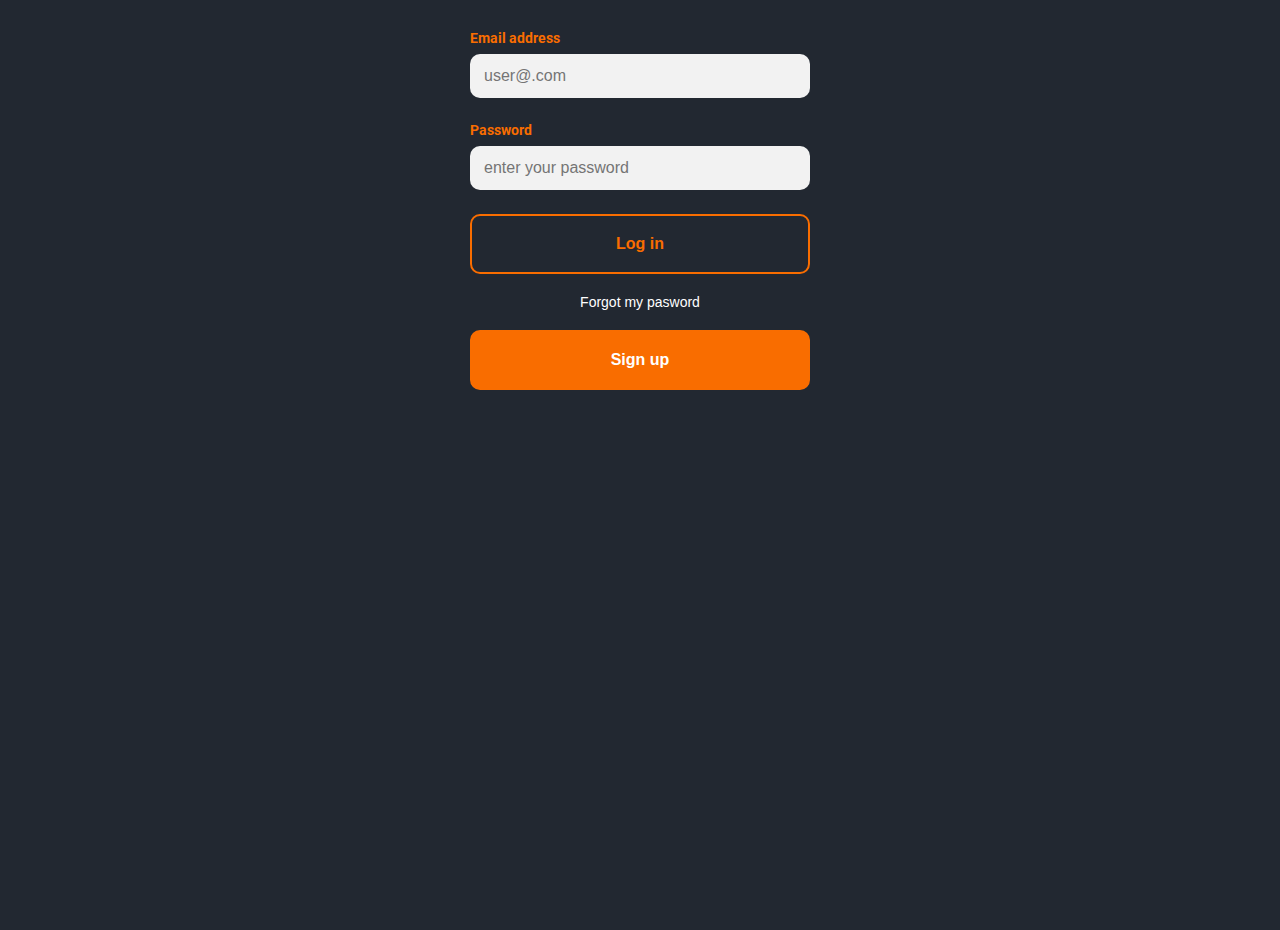
==== index.html @ c48a09f8 "prueba 7" ====
<!DOCTYPE html>
<html lang="en">
<head>
    <meta charset="UTF-8">
    <meta name="viewport" content="width=device-width, initial-scale=1.0">
    <!-- Fonts Quicksand', sans-serif-->
    <link rel="preconnect" href="https://fonts.googleapis.com">
    <link rel="preconnect" href="https://fonts.gstatic.com" crossorigin>
    <link href="http s://fonts.googleapis.com/css2?family=Quicksand:wght@300;500;700&display=swap" rel="stylesheet">
    <!-- Fonts 'Roboto', sans-serif-->
    <link rel="preconnect" href="https://fonts.googleapis.com">
    <link rel="preconnect" href="https://fonts.gstatic.com" crossorigin>
    <link href="https://fonts.googleapis.com/css2?family=Roboto:wght@300;500;700&display=swap" rel="stylesheet">
    <!-- style mobile firts -->
    <link rel="stylesheet" href="./CSS/mobile.css">
    <!-- media querys -->
    <link media="screen and (min-width: 640px)" rel="stylesheet" href="./CSS/tablet.css">
    <link media="screen and (min-width: 1080px)" rel="stylesheet" href="./CSS/desktop.css">

    <title>Login</title>
</head>
<body>
    <div class="login mainContainer">
        <div class="login_container container">
            <img class="login_logo logo" src="./assets/logos/logo1.svg" alt="logo">
            <form class="login_form form" action="./account.html">
                <label class="login_label label" for="password">Email address</label>
                <input class="login_input input" id="password" type="email" placeholder="user@.com">
                <label class="login_label label" for="reEnter">Password</label>
                <input class="login_input input" id="reEnter" type="password" placeholder="enter your password">
                <input class="primary_btn login_btn" type="submit" value="Log in">
                <p class="login_recive recive"><a class="login_span span"href="./password_recovery.html">Forgot my pasword</a></p>
            </form>
            <a href="./signUp.html"><button class="primary_btn signUp_btn">Sign up</button></a>
        </div>
    </div>
</body>
</html>
---- CSS/mobile.css ----
/* --------------------------------------------------------- */
/* Variables */
:root{
    /* Colors */
    --Black: #000000;
    --Dark-grey: #222831;
    --Grey: #393E46;
    --Orange: #F96D00;
    --Light-grey: #F2F2F2;
    --White: #ffffff;
    /* Fonts */
    --Quicksand:'Quicksand', sans-serif;
    --Roboto:'Roboto', sans-serif;
    /* Text size */
    --sm: 1.4rem;
    --md: 1.6rem;
    --lg: 1.8rem;
    --xl: 2.0rem;
}
/* Reset */
*{
    box-sizing: border-box;
    margin: 0px;
    padding: 0px;
}
/* Set rem */
html{
    font-size: 62.5%;
}
/* Defaults */
body{
    font-family: var(--Quicksand);
    background-color: var(--Dark-grey);
}
/* --------------------------------------------------------- */
.navContainer{
    width: 100%;
    height: 60px;
    background-color: var(--Black);
    display: grid;
    grid-template-columns: 50px auto 50px;
    justify-items: center;
    align-items: center;
}
.navContainer_logo{
    height: 40px;
}
.navContainer_menu{
    height: 20px;
    cursor: pointer;
}
/* --------------------------------------------------------- */
.mainContainer {
    width: 100%;
    height: 100vh;
    display: flex;
    flex-direction: column;
    align-items: center;
    margin-top: 30px;
}
/* --------------------------------------------------------- */
.container{
    display: grid;
    grid-template-rows: auto auto 1fr;
    width: 340px;
}
/* --------------------------------------------------------- */
.logo{
    margin-bottom: 40px;
    justify-self: center;
}
.login_logo{
    width: 200px;
}
.regRec_logo, 
.emailRec_logo,
.forgot_logo{
    width: 150px;
}
/* --------------------------------------------------------- */
.title{
    font-size: var(--lg);
    margin-bottom: 12px;
    text-align: center;
    color: var(--White);
}
/* --------------------------------------------------------- */
.subtitle{
    color: var(--White);
    font-size: var(--lg);
    font-weight: 300;
    margin-bottom: 30px;
    text-align: center;
}
/* --------------------------------------------------------- */
.form{
    display: flex;
    flex-direction: column;
}
/* --------------------------------------------------------- */
.emailRec_mail{
    width: 140px;
    height: 140px;
    border: 2px solid var(--Orange);
    border-radius: 50%;
    background-color: var(--Dark-grey);
    display: flex;
    justify-content: center;
    align-items: center;
    justify-self: center;
    margin-bottom: 30px;
}
.emailRec_img{
    width: 90px;
}
/* --------------------------------------------------------- */
.label{
    font-family: var(--Roboto);
    font-size: var(--sm);
    font-weight: 700;
    margin-bottom: 8px;
    color: var(--Orange);
}
/* --------------------------------------------------------- */
.input{
    background-color: var(--Light-grey);
    border: none;
    border-radius: 10px;
    height: 44px;
    font-size: var(--md);
    padding: 14px;
    margin-bottom: 24px;
}
/* --------------------------------------------------------- */
.recive{
    color: var(--Orange);
    font-size: var(--sm);
    text-align: center;
    margin-top: 20px;
    margin-bottom: 20px;
}
.span{
    color: var(--White);
    text-decoration: none;
}
.span:hover{
    color: var(--Orange);
}
/* --------------------------------------------------------- */
.primary_btn{
    border: 2px solid var(--Orange);
    border-radius: 10px;
    color: var(--Orange);
    background-color: var(--Dark-grey);
    height: 60px;
    width: 100%;
    cursor: pointer;
    font-size: var(--md);
    font-weight: bold;
    cursor: pointer;
}
.primary_btn:hover{
    background-color: var(--Orange);
    color: var(--Dark-grey);
}
.signUp_btn{
    background-color: var(--Orange);
    color: var(--White);
    position: absolute;
    bottom: 0px;
    width: 340px;
}
/* --------------------------------------------------------- */

/* @media(max-width:640px){
    .login_logo{
        display: block;
    }
} */
---- CSS/tablet.css ----
.logo{
    display: none;
}
.signUp_btn{
    position: static;
}
---- CSS/desktop.css ----
.logo{
    display: none;
}
.signUp_btn{
    position: static;
}
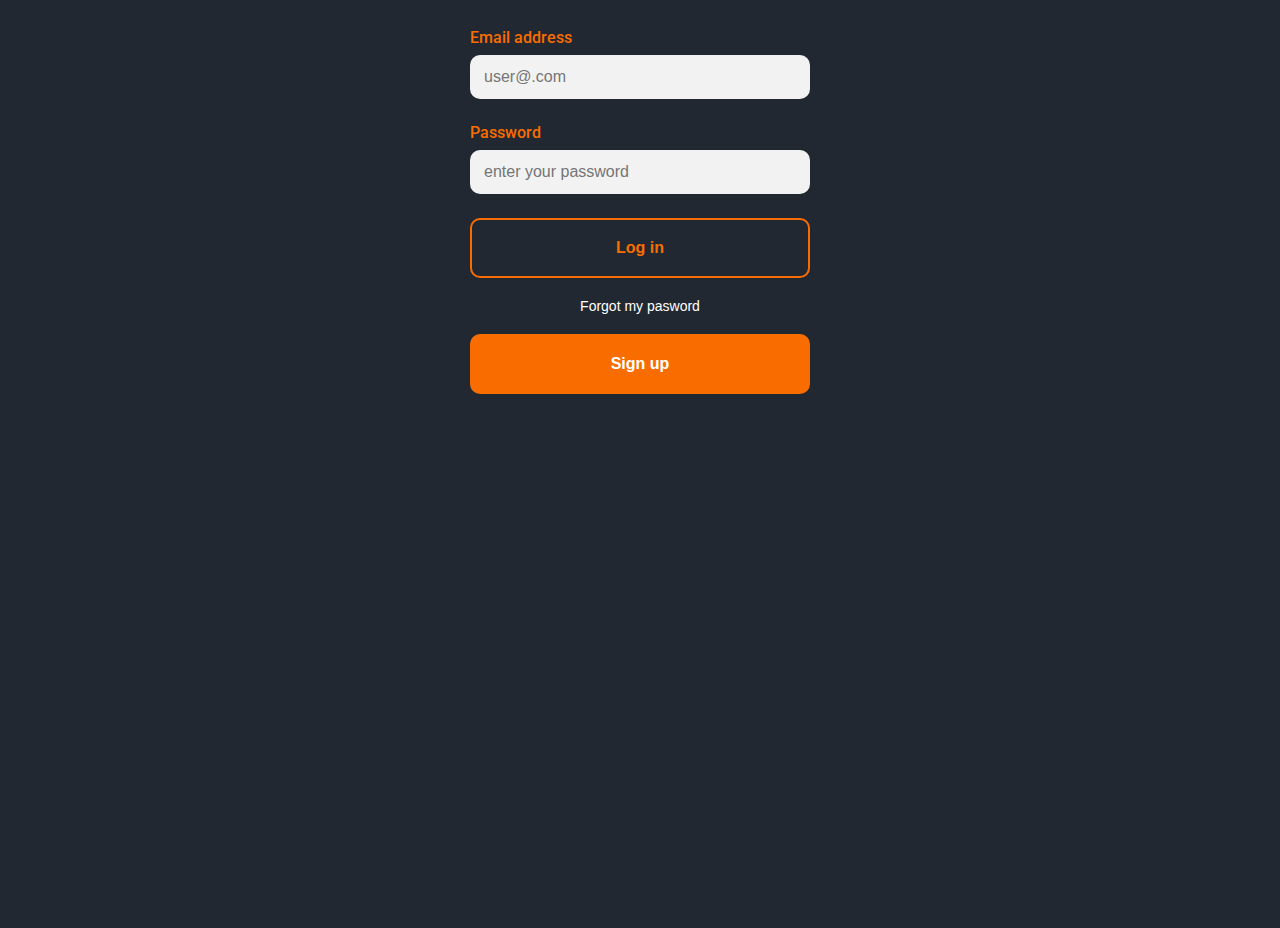
==== commit aa2e3d16: "prueba 8" ====
--- a/index.html
+++ b/index.html
@@ -23,11 +23,11 @@
     <div class="login mainContainer">
         <div class="login_container container">
             <img class="login_logo logo" src="./assets/logos/logo1.svg" alt="logo">
-            <form class="login_form form" action="./account.html">
-                <label class="login_label label" for="password">Email address</label>
-                <input class="login_input input" id="password" type="email" placeholder="user@.com">
-                <label class="login_label label" for="reEnter">Password</label>
-                <input class="login_input input" id="reEnter" type="password" placeholder="enter your password">
+            <form class="login_form form" action="./menu.html">
+                <label class="login_label label" for="email">Email address</label>
+                <input class="login_input input" id="email" type="email" placeholder="user@.com">
+                <label class="login_label label" for="password">Password</label>
+                <input class="login_input input" id="password" type="password" placeholder="enter your password">
                 <input class="primary_btn login_btn" type="submit" value="Log in">
                 <p class="login_recive recive"><a class="login_span span"href="./password_recovery.html">Forgot my pasword</a></p>
             </form>
--- a/CSS/mobile.css
+++ b/CSS/mobile.css
@@ -8,6 +8,8 @@
     --Orange: #F96D00;
     --Light-grey: #F2F2F2;
     --White: #ffffff;
+    --Green: #066d5c;
+    --Blue: #151446;
     /* Fonts */
     --Quicksand:'Quicksand', sans-serif;
     --Roboto:'Roboto', sans-serif;
@@ -49,6 +51,69 @@
     height: 20px;
     cursor: pointer;
 }
+/* ----- */
+.search{
+    width: 100%;
+    display: flex;
+    flex-direction: column;
+    align-items: center;
+    
+}
+.unit{
+    width: 100%;
+    display: grid;
+    grid-template-rows: auto auto;
+}
+/* .unit_container{
+    max-width: 620px;
+} */
+.unit_img{
+    width: 100%;
+}
+.unit_info{
+    width: 100%;
+}
+
+
+table{
+    border-collapse: collapse;
+    background-color: var(--White);
+    width: 100%;
+    text-align: left;
+    font-size: 16px;
+    padding: 14px;
+}
+.unit_titulo{
+    text-align: center;
+}
+.titulo1{
+    background-color: var(--Orange);
+    color: var(--White);
+}
+.titulo2{
+    background-color: var(--Green);
+    color: var(--White);
+}
+.titulo3{
+    background-color: var(--Blue);
+    color: var(--White);
+}
+th{
+    width: 60%;
+    border: 1px solid var(--Black);
+    
+    padding: 5px;
+}
+td{
+    color: var(--Orange);
+    width: 40%;
+    padding: 5px;
+    font-weight: 700;
+    border: 1px solid var(--Black);
+    text-align: center;
+}
+
+/* ---------- */
 /* --------------------------------------------------------- */
 .mainContainer {
     width: 100%;
@@ -56,7 +121,7 @@
     display: flex;
     flex-direction: column;
     align-items: center;
-    margin-top: 30px;
+    margin-top: 28px;
 }
 /* --------------------------------------------------------- */
 .container{
@@ -66,12 +131,13 @@
 }
 /* --------------------------------------------------------- */
 .logo{
-    margin-bottom: 40px;
+    margin-bottom: 28px;
     justify-self: center;
 }
 .login_logo{
     width: 200px;
 }
+.created_logo,
 .regRec_logo, 
 .emailRec_logo,
 .forgot_logo{
@@ -79,10 +145,10 @@
 }
 /* --------------------------------------------------------- */
 .title{
-    font-size: var(--lg);
+    font-size: var(--xl);
     margin-bottom: 12px;
     text-align: center;
-    color: var(--White);
+    color: var(--Orange);
 }
 /* --------------------------------------------------------- */
 .subtitle{
@@ -92,13 +158,17 @@
     margin-bottom: 30px;
     text-align: center;
 }
+.sign_subtitle{
+    margin-bottom: 10px;
+}
 /* --------------------------------------------------------- */
 .form{
     display: flex;
     flex-direction: column;
 }
 /* --------------------------------------------------------- */
-.emailRec_mail{
+.emailRec_mail,
+.created_mail{
     width: 140px;
     height: 140px;
     border: 2px solid var(--Orange);
@@ -110,14 +180,15 @@
     justify-self: center;
     margin-bottom: 30px;
 }
-.emailRec_img{
+.emailRec_img,
+.created_img{
     width: 90px;
 }
 /* --------------------------------------------------------- */
 .label{
     font-family: var(--Roboto);
-    font-size: var(--sm);
-    font-weight: 700;
+    font-size: var(--md);
+    font-weight: 500;
     margin-bottom: 8px;
     color: var(--Orange);
 }
@@ -167,14 +238,10 @@
     background-color: var(--Orange);
     color: var(--White);
     position: absolute;
-    bottom: 0px;
+    bottom: 10px;
     width: 340px;
 }
 /* --------------------------------------------------------- */
 
-/* @media(max-width:640px){
-    .login_logo{
-        display: block;
-    }
-} */
-
+
+
--- a/CSS/tablet.css
+++ b/CSS/tablet.css
@@ -1,6 +1,14 @@
-.logo{
+.logo,
+.navContainer{
     display: none;
 }
 .signUp_btn{
     position: static;
-}+}
+.unit{
+    grid-template-columns: 50% 50%;
+    max-width: 800px;
+}
+.unit_info{
+    max-width: 800px;
+}
--- a/CSS/desktop.css
+++ b/CSS/desktop.css
@@ -1,4 +1,5 @@
-.logo{
+.logo,
+.navContainer{
     display: none;
 }
 .signUp_btn{
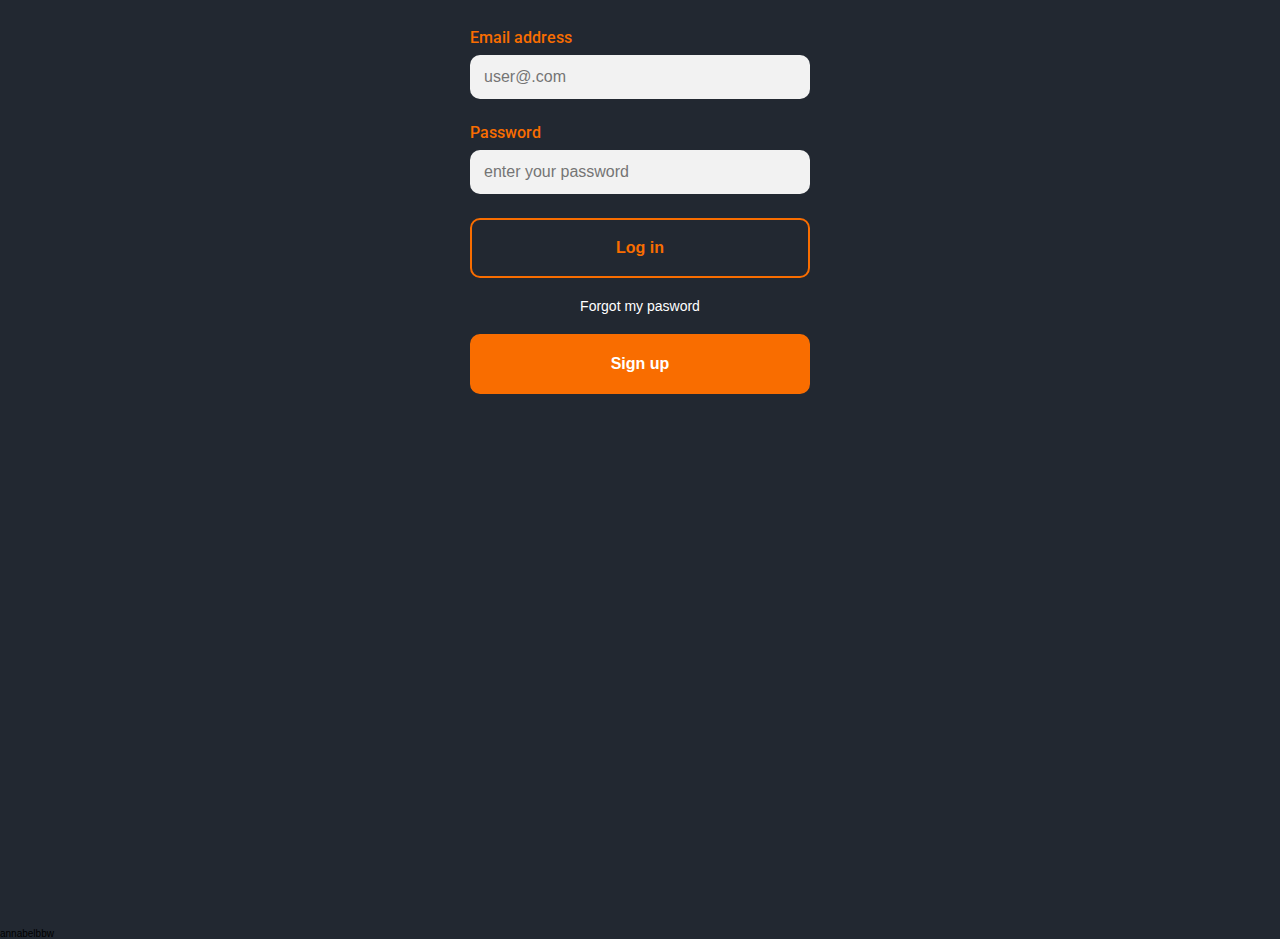
==== commit f85a62b8: "prueba 9" ====
--- a/index.html
+++ b/index.html
@@ -23,7 +23,7 @@
     <div class="login mainContainer">
         <div class="login_container container">
             <img class="login_logo logo" src="./assets/logos/logo1.svg" alt="logo">
-            <form class="login_form form" action="./menu.html">
+            <form class="login_form form" action="./search.html">
                 <label class="login_label label" for="email">Email address</label>
                 <input class="login_input input" id="email" type="email" placeholder="user@.com">
                 <label class="login_label label" for="password">Password</label>
@@ -35,4 +35,4 @@
         </div>
     </div>
 </body>
-</html>+</html>annabelbbw
--- a/CSS/mobile.css
+++ b/CSS/mobile.css
@@ -51,31 +51,25 @@
     height: 20px;
     cursor: pointer;
 }
-/* ----- */
-.search{
+/* --------------------------------------------------------- */
+.byNum{
     width: 100%;
     display: flex;
     flex-direction: column;
     align-items: center;
-    
-}
-.unit{
+}
+.byNum_container{
     width: 100%;
     display: grid;
     grid-template-rows: auto auto;
 }
-/* .unit_container{
-    max-width: 620px;
-} */
-.unit_img{
-    width: 100%;
-}
-.unit_info{
-    width: 100%;
-}
-
-
-table{
+.img_container_img{
+    width: 100%;
+}
+.byNum_info{
+    width: 100%;
+}
+.byNum_table{
     border-collapse: collapse;
     background-color: var(--White);
     width: 100%;
@@ -83,28 +77,28 @@
     font-size: 16px;
     padding: 14px;
 }
-.unit_titulo{
-    text-align: center;
-}
-.titulo1{
+.byNum_titulo{
+    text-align: center;
+}
+.byNum_table .titulo1{
     background-color: var(--Orange);
     color: var(--White);
 }
-.titulo2{
+.byNum_table .titulo2{
     background-color: var(--Green);
     color: var(--White);
 }
-.titulo3{
+.byNum_table .titulo3{
     background-color: var(--Blue);
     color: var(--White);
 }
-th{
+.byNum_table th{
     width: 60%;
     border: 1px solid var(--Black);
     
     padding: 5px;
 }
-td{
+.byNum_table td{
     color: var(--Orange);
     width: 40%;
     padding: 5px;
@@ -112,8 +106,6 @@
     border: 1px solid var(--Black);
     text-align: center;
 }
-
-/* ---------- */
 /* --------------------------------------------------------- */
 .mainContainer {
     width: 100%;
@@ -128,6 +120,9 @@
     display: grid;
     grid-template-rows: auto auto 1fr;
     width: 340px;
+}
+.search_container{
+    padding: 10px;
 }
 /* --------------------------------------------------------- */
 .logo{
@@ -165,6 +160,16 @@
 .form{
     display: flex;
     flex-direction: column;
+}
+.search_form{
+    width: 100%;
+    display: grid;
+    grid-template-rows: repeat(8, auto);
+    align-items: center;
+    margin-bottom: 14px;
+}
+.search_row{
+     grid-template-columns: 70px auto 50px;
 }
 /* --------------------------------------------------------- */
 .emailRec_mail,
@@ -192,6 +197,9 @@
     margin-bottom: 8px;
     color: var(--Orange);
 }
+.search_label{
+    margin-bottom: 0px;
+}
 /* --------------------------------------------------------- */
 .input{
     background-color: var(--Light-grey);
@@ -202,6 +210,12 @@
     padding: 14px;
     margin-bottom: 24px;
 }
+.search_input{
+    width: 200px;
+    margin-bottom: 0px;
+    justify-self: center;
+    text-align: center;
+}
 /* --------------------------------------------------------- */
 .recive{
     color: var(--Orange);
@@ -234,6 +248,12 @@
     background-color: var(--Orange);
     color: var(--Dark-grey);
 }
+.search_btn{
+    height: 30px;
+    width: 30px;
+    justify-self:center;
+}
+
 .signUp_btn{
     background-color: var(--Orange);
     color: var(--White);
@@ -242,6 +262,14 @@
     width: 340px;
 }
 /* --------------------------------------------------------- */
+select{
+    border-radius: 10px;
+    height: 44px;
+    width: 200px;
+    font-size: var(--md);
+    padding: 12px;
+    justify-self: center;
+    text-align: center;
+}
 
 
-
--- a/CSS/tablet.css
+++ b/CSS/tablet.css
@@ -5,10 +5,10 @@
 .signUp_btn{
     position: static;
 }
-.unit{
+.byNum_container{
     grid-template-columns: 50% 50%;
     max-width: 800px;
 }
-.unit_info{
+.byNum_info{
     max-width: 800px;
 }
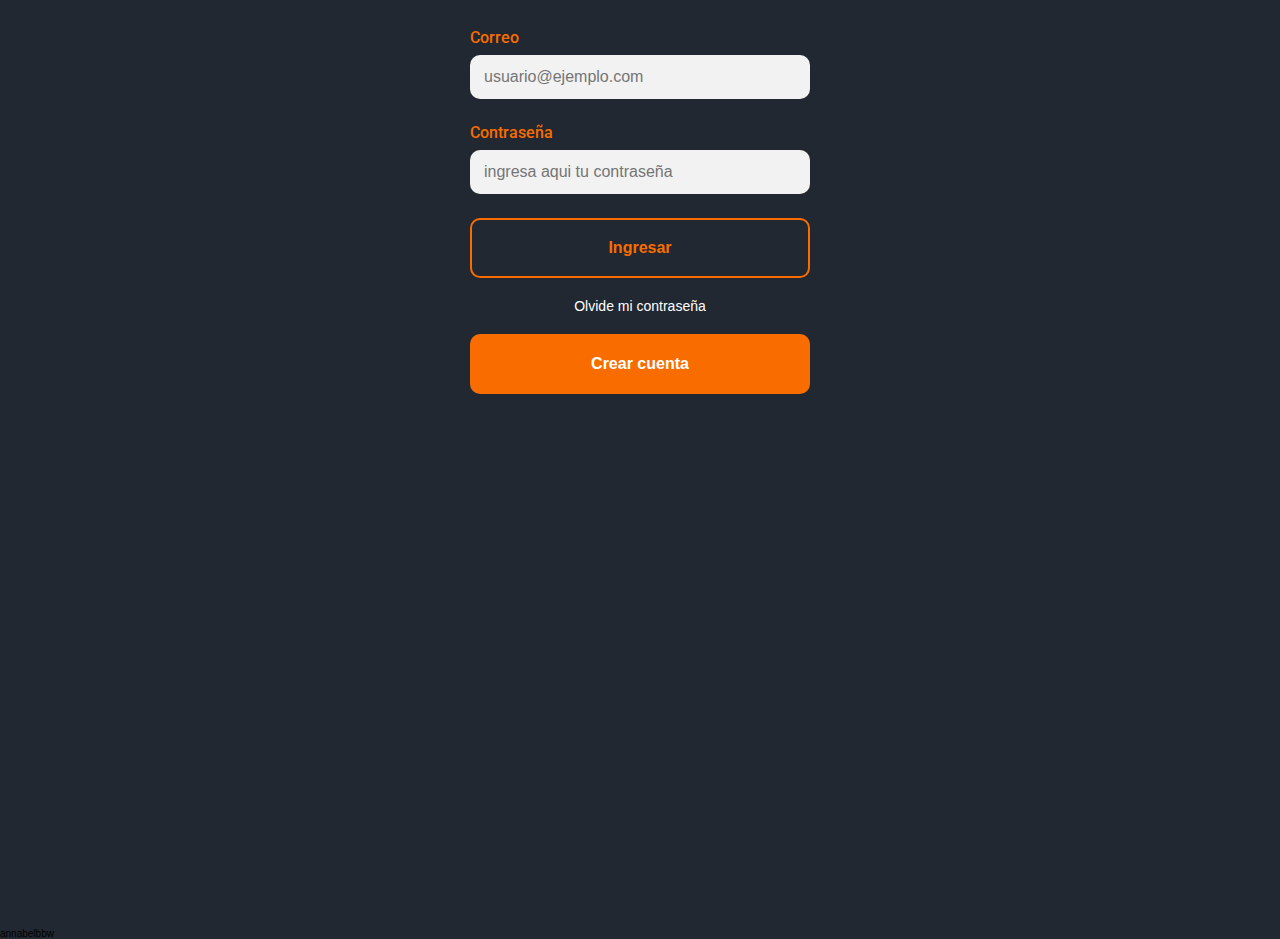
==== commit 1fcc1f2c: "prueba 11" ====
--- a/index.html
+++ b/index.html
@@ -23,15 +23,15 @@
     <div class="login mainContainer">
         <div class="login_container container">
             <img class="login_logo logo" src="./assets/logos/logo1.svg" alt="logo">
-            <form class="login_form form" action="./search.html">
-                <label class="login_label label" for="email">Email address</label>
-                <input class="login_input input" id="email" type="email" placeholder="user@.com">
-                <label class="login_label label" for="password">Password</label>
-                <input class="login_input input" id="password" type="password" placeholder="enter your password">
-                <input class="primary_btn login_btn" type="submit" value="Log in">
-                <p class="login_recive recive"><a class="login_span span"href="./password_recovery.html">Forgot my pasword</a></p>
+            <form class="login_form form" action="./menu.html">
+                <label class="login_label label" for="email">Correo</label>
+                <input class="login_input input" id="email" type="email" placeholder="usuario@ejemplo.com">
+                <label class="login_label label" for="password">Contraseña</label>
+                <input class="login_input input" id="password" type="password" placeholder="ingresa aqui tu contraseña">
+                <input class="primary_btn login_btn" type="submit" value="Ingresar">
+                <p class="login_recive recive"><a class="login_span span"href="./password_recovery.html">Olvide mi contraseña</p>
             </form>
-            <a href="./signUp.html"><button class="primary_btn signUp_btn">Sign up</button></a>
+            <a href="./signUp.html"><button class="primary_btn signUp_btn">Crear cuenta</button></a>
         </div>
     </div>
 </body>
--- a/CSS/mobile.css
+++ b/CSS/mobile.css
@@ -6,6 +6,7 @@
     --Dark-grey: #222831;
     --Grey: #393E46;
     --Orange: #F96D00;
+    --Orange: rgb(249, 109, 0);
     --Light-grey: #F2F2F2;
     --White: #ffffff;
     --Green: #066d5c;
@@ -121,7 +122,7 @@
     grid-template-rows: auto auto 1fr;
     width: 340px;
 }
-.search_container{
+.register_container{
     padding: 10px;
 }
 /* --------------------------------------------------------- */
@@ -161,15 +162,19 @@
     display: flex;
     flex-direction: column;
 }
-.search_form{
+/* .register_form{
     width: 100%;
     display: grid;
     grid-template-rows: repeat(8, auto);
     align-items: center;
     margin-bottom: 14px;
-}
-.search_row{
-     grid-template-columns: 70px auto 50px;
+} */
+.register_row{
+    width: 100%;
+    display: grid;
+    grid-template-columns: 30% 70%;
+    align-items: center;
+    margin-bottom: 14px;
 }
 /* --------------------------------------------------------- */
 .emailRec_mail,
@@ -197,8 +202,8 @@
     margin-bottom: 8px;
     color: var(--Orange);
 }
-.search_label{
-    margin-bottom: 0px;
+.register_label{
+    margin: 0px 0px 0px 20px;
 }
 /* --------------------------------------------------------- */
 .input{
@@ -210,7 +215,7 @@
     padding: 14px;
     margin-bottom: 24px;
 }
-.search_input{
+.register_input{
     width: 200px;
     margin-bottom: 0px;
     justify-self: center;
@@ -248,12 +253,6 @@
     background-color: var(--Orange);
     color: var(--Dark-grey);
 }
-.search_btn{
-    height: 30px;
-    width: 30px;
-    justify-self:center;
-}
-
 .signUp_btn{
     background-color: var(--Orange);
     color: var(--White);
@@ -271,5 +270,36 @@
     justify-self: center;
     text-align: center;
 }
+.nav_btns{
+    display: flex;
+    justify-content: center;
+    gap: 20px;
+    margin-top: 20px;
+}
+.back_btn{
+    width: 100px;
+    height: 100px;
+    background-repeat: no-repeat;
+    background-size: contain;
+    cursor: pointer;
+}
+.s_btn{
+    background-image: url(../assets/logos/btn_search_up.svg);
+}
+.a_btn{
+    background-image: url(../assets/logos/btn_add_up.svg);
+}
+.d_btn{
+    background-image: url(../assets/logos/btn_delete_up.svg);
+}
 
+.s_btn:hover{
+    background-image: url(../assets/logos/btn_search_over.svg);
+}
+.a_btn:hover{
+    background-image: url(../assets/logos/btn_add_over.svg);
+}
+.d_btn:hover{
+    background-image: url(../assets/logos/btn_delete_over.svg);
+}
 
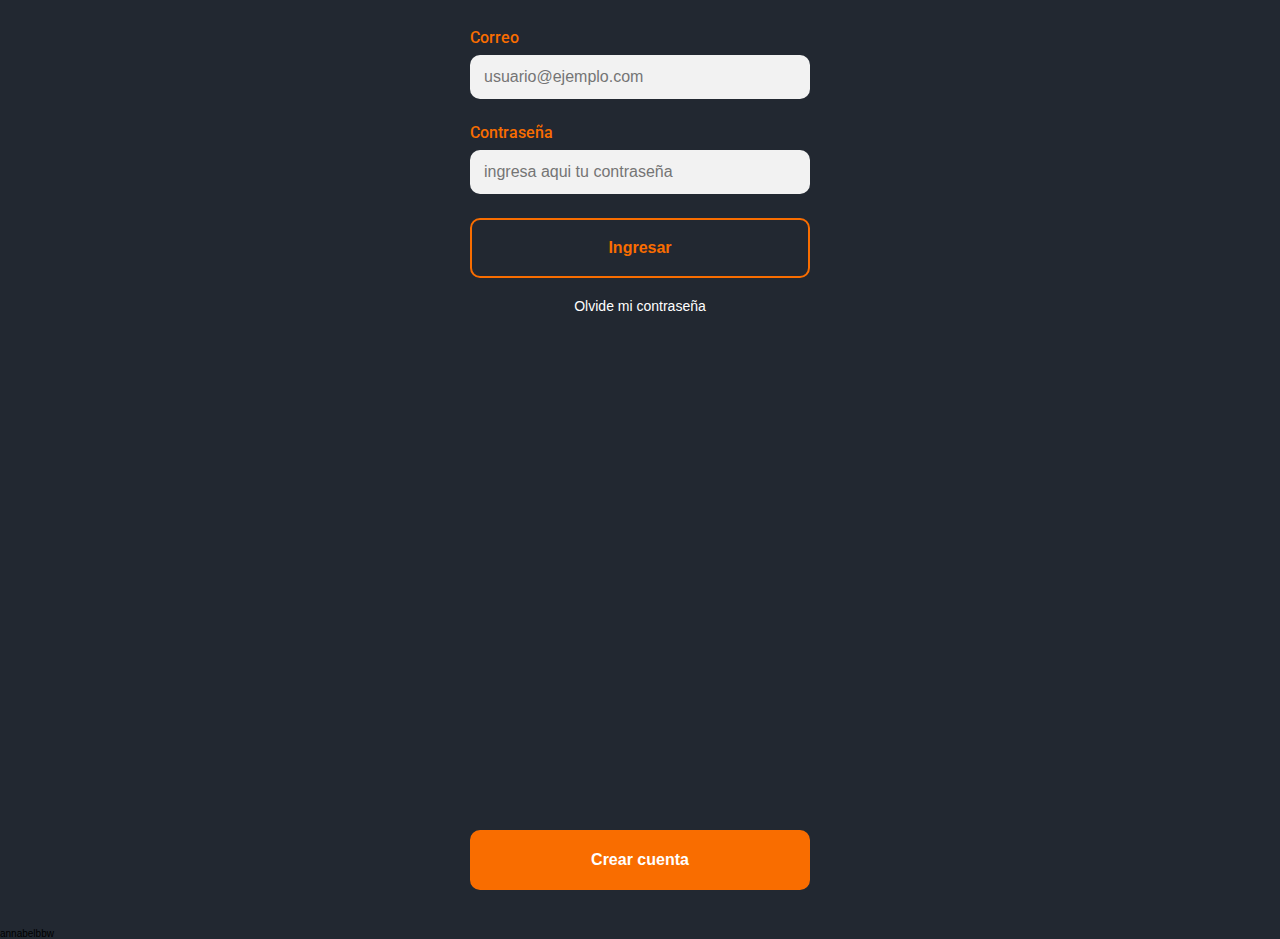
==== commit 1c865134: "prueba 13 menu" ====
--- a/index.html
+++ b/index.html
@@ -20,18 +20,18 @@
     <title>Login</title>
 </head>
 <body>
-    <div class="login mainContainer">
-        <div class="login_container container">
-            <img class="login_logo logo" src="./assets/logos/logo1.svg" alt="logo">
-            <form class="login_form form" action="./menu.html">
-                <label class="login_label label" for="email">Correo</label>
-                <input class="login_input input" id="email" type="email" placeholder="usuario@ejemplo.com">
-                <label class="login_label label" for="password">Contraseña</label>
-                <input class="login_input input" id="password" type="password" placeholder="ingresa aqui tu contraseña">
-                <input class="primary_btn login_btn" type="submit" value="Ingresar">
-                <p class="login_recive recive"><a class="login_span span"href="./password_recovery.html">Olvide mi contraseña</p>
+    <div class="container">
+        <div class="container_sec">
+            <img class="container_logo container_logo-big" src="./assets/logos/logo1.svg" alt="logo">
+            <form class="container_form" action="./menu.html">
+                <label class="container_label" for="email">Correo</label>
+                <input class="container_input" id="email" type="email" placeholder="usuario@ejemplo.com" required>
+                <label class="container_label" for="password">Contraseña</label>
+                <input class="container_input" id="password" type="password" placeholder="ingresa aqui tu contraseña" required>
+                <input class="primary_btn" type="submit" value="Ingresar">
+                <p class="container_message"><a class="container_span"href="./password_recovery.html">Olvide mi contraseña</p>
             </form>
-            <a href="./signUp.html"><button class="primary_btn signUp_btn">Crear cuenta</button></a>
+            <a href="./signUp.html"><button class="primary_btn primary_btn-signup">Crear cuenta</button></a>
         </div>
     </div>
 </body>
--- a/CSS/mobile.css
+++ b/CSS/mobile.css
@@ -7,6 +7,7 @@
     --Grey: #393E46;
     --Orange: #F96D00;
     --Orange: rgb(249, 109, 0);
+ 
     --Light-grey: #F2F2F2;
     --White: #ffffff;
     --Green: #066d5c;
@@ -36,177 +37,93 @@
     background-color: var(--Dark-grey);
 }
 /* --------------------------------------------------------- */
-.navContainer{
-    width: 100%;
-    height: 60px;
-    background-color: var(--Black);
-    display: grid;
-    grid-template-columns: 50px auto 50px;
-    justify-items: center;
-    align-items: center;
-}
-.navContainer_logo{
-    height: 40px;
-}
-.navContainer_menu{
-    height: 20px;
-    cursor: pointer;
-}
-/* --------------------------------------------------------- */
-.byNum{
-    width: 100%;
+/* --------------------------------------------------------- */
+/* -------------------------Contenedor---------------------- */
+.container {
+    width: 100%;
+    height: 100vh;
     display: flex;
     flex-direction: column;
     align-items: center;
-}
-.byNum_container{
-    width: 100%;
-    display: grid;
-    grid-template-rows: auto auto;
-}
-.img_container_img{
-    width: 100%;
-}
-.byNum_info{
-    width: 100%;
-}
-.byNum_table{
-    border-collapse: collapse;
-    background-color: var(--White);
-    width: 100%;
-    text-align: left;
-    font-size: 16px;
-    padding: 14px;
-}
-.byNum_titulo{
-    text-align: center;
-}
-.byNum_table .titulo1{
-    background-color: var(--Orange);
-    color: var(--White);
-}
-.byNum_table .titulo2{
-    background-color: var(--Green);
-    color: var(--White);
-}
-.byNum_table .titulo3{
-    background-color: var(--Blue);
-    color: var(--White);
-}
-.byNum_table th{
-    width: 60%;
-    border: 1px solid var(--Black);
-    
-    padding: 5px;
-}
-.byNum_table td{
-    color: var(--Orange);
-    width: 40%;
-    padding: 5px;
-    font-weight: 700;
-    border: 1px solid var(--Black);
-    text-align: center;
-}
-/* --------------------------------------------------------- */
-.mainContainer {
-    width: 100%;
-    height: 100vh;
-    display: flex;
-    flex-direction: column;
-    align-items: center;
     margin-top: 28px;
 }
-/* --------------------------------------------------------- */
-.container{
+/* -----------------------Contenedor Sec-------------------- */
+.container_sec{
     display: grid;
     grid-template-rows: auto auto 1fr;
     width: 340px;
 }
-.register_container{
-    padding: 10px;
-}
-/* --------------------------------------------------------- */
-.logo{
+.container_sec-searchByNum{
+    grid-template-rows: repeat(3, auto); 
+}
+.container_sec-accountCreate,
+.container_sec-passRec{
+    grid-template-rows: repeat(5, auto); 
+}
+.container_sec-emailSend{
+    grid-template-rows: repeat(6, auto); 
+}
+.container_sec-signup{
+    grid-template-rows: repeat(4, auto); 
+}
+/* ---------------------Titulo Subtitulo-------------------- */
+.container_text{
+    text-align: center;
+}
+.container_text-title{
+    font-size: var(--xl);
+    font-weight: 700;
+    margin-bottom: 10px;
+    color: var(--Orange);
+}
+.container_text-subtitle{
+    font-size: var(--lg);
+    font-weight: 500;
+    margin-bottom: 20px;
+    color: var(--White);
+}
+/* ---------------------Mediun / Big Logo------------------- */
+.container_logo{
     margin-bottom: 28px;
     justify-self: center;
 }
-.login_logo{
+.container_logo-big{
     width: 200px;
 }
-.created_logo,
 .regRec_logo, 
-.emailRec_logo,
-.forgot_logo{
+.container_logo-medium{
     width: 150px;
 }
-/* --------------------------------------------------------- */
-.title{
-    font-size: var(--xl);
-    margin-bottom: 12px;
-    text-align: center;
-    color: var(--Orange);
-}
-/* --------------------------------------------------------- */
-.subtitle{
-    color: var(--White);
-    font-size: var(--lg);
-    font-weight: 300;
+/* ---------------------------Form-------------------------- */
+.container_form{
+    display: flex;
+    flex-direction: column;
+}
+.container_row{
+    width: 100%;
+    display: grid;
+    grid-template-columns: 30% 70%;
+    align-items: center;
+}
+.container_row-searchByNum{
     margin-bottom: 30px;
-    text-align: center;
-}
-.sign_subtitle{
-    margin-bottom: 10px;
-}
-/* --------------------------------------------------------- */
-.form{
-    display: flex;
-    flex-direction: column;
-}
-/* .register_form{
-    width: 100%;
-    display: grid;
-    grid-template-rows: repeat(8, auto);
-    align-items: center;
-    margin-bottom: 14px;
-} */
-.register_row{
-    width: 100%;
-    display: grid;
-    grid-template-columns: 30% 70%;
-    align-items: center;
-    margin-bottom: 14px;
-}
-/* --------------------------------------------------------- */
-.emailRec_mail,
-.created_mail{
-    width: 140px;
-    height: 140px;
-    border: 2px solid var(--Orange);
-    border-radius: 50%;
-    background-color: var(--Dark-grey);
-    display: flex;
-    justify-content: center;
-    align-items: center;
-    justify-self: center;
-    margin-bottom: 30px;
-}
-.emailRec_img,
-.created_img{
-    width: 90px;
-}
-/* --------------------------------------------------------- */
-.label{
+}
+/* ---------------------------Label-------------------------- */
+.container_label{
     font-family: var(--Roboto);
     font-size: var(--md);
     font-weight: 500;
     margin-bottom: 8px;
     color: var(--Orange);
 }
-.register_label{
+.mainContainer_label-custom{
     margin: 0px 0px 0px 20px;
 }
-/* --------------------------------------------------------- */
-.input{
+.container_label-searchByNum{
+    margin-bottom: 0px;
+}
+/* ----------------------Large inputs------------------------ */
+.container_input{
     background-color: var(--Light-grey);
     border: none;
     border-radius: 10px;
@@ -215,28 +132,11 @@
     padding: 14px;
     margin-bottom: 24px;
 }
-.register_input{
-    width: 200px;
+.container_input-searchByNum{
     margin-bottom: 0px;
-    justify-self: center;
-    text-align: center;
-}
-/* --------------------------------------------------------- */
-.recive{
-    color: var(--Orange);
-    font-size: var(--sm);
-    text-align: center;
-    margin-top: 20px;
-    margin-bottom: 20px;
-}
-.span{
-    color: var(--White);
-    text-decoration: none;
-}
-.span:hover{
-    color: var(--Orange);
-}
-/* --------------------------------------------------------- */
+    text-align: center;
+}
+/* -------------------------Large Buttons-------------------- */
 .primary_btn{
     border: 2px solid var(--Orange);
     border-radius: 10px;
@@ -253,14 +153,211 @@
     background-color: var(--Orange);
     color: var(--Dark-grey);
 }
-.signUp_btn{
+.primary_btn-signup{
     background-color: var(--Orange);
     color: var(--White);
     position: absolute;
     bottom: 10px;
     width: 340px;
 }
-/* --------------------------------------------------------- */
+/* ----------------------small text span--------------------- */
+.container_message{
+    color: var(--Orange);
+    font-size: var(--sm);
+    text-align: center;
+    margin-top: 20px;
+    margin-bottom: 20px;
+}
+.container_span{
+    color: var(--White);
+    text-decoration: none;
+}
+.container_span:hover{
+    color: var(--Orange);
+}
+/* ----------------------------Perfil----------------------- */
+.cont{
+    width: 100%;
+    display: flex;
+    justify-content: center;
+}
+.center{
+    display: flex;
+    flex-direction: column;
+    justify-content: center;
+    width: 340px;
+}
+.perfil{
+    display: grid;
+    grid-template-columns: auto 80px;
+    align-items: center;
+    width: 100%;
+    height: 70px;
+    background-color: var(--Grey);
+}
+.perfil_info{
+    display: flex;
+    gap: 20px;
+    margin-left: 20px;
+    align-items: center;
+}
+.perfil img{
+    width: 50px;
+    height: 50px;
+}
+.perfil_info img{
+    border-radius: 10px;
+}
+.perfil_text{
+    color: var(--White);
+}
+.perfil_text h1{
+    font-size: 1.6rem;
+}
+.perfil_text span{
+    font-size: 1.4rem;
+}
+.perfil a{
+    cursor: pointer;
+    justify-self: center;
+}
+/* ----------------------------Menu------------------------ */
+
+.menu_container{
+    display: grid;
+    grid-template-columns: repeat(auto-fill,140px);
+    gap: 20px;
+    margin-top: 20px;
+    justify-content: center;
+}
+.menu_btn{
+    width: 140px;
+    height: 140px;
+    background-repeat: no-repeat;
+    background-size: contain;
+    cursor: pointer;
+}
+.s_btn{
+    background-image: url(../assets/logos/btn_search_up.svg);
+}
+.c_btn{
+    background-image: url(../assets/logos/btn_custom_up.svg);
+}
+.a_btn{
+    background-image: url(../assets/logos/btn_add_up.svg);
+}
+.e_btn{
+    background-image: url(../assets/logos/btn_edit_up.svg);
+}
+.d_btn{
+    background-image: url(../assets/logos/btn_delete_up.svg);
+}
+.i_btn{
+    background-image: url(../assets/logos/btn_info_up.svg);
+}
+
+
+/* .s_btn:hover{
+    background-image: url();
+}
+.a_btn:hover{
+    background-image: url();
+}
+.d_btn:hover{
+    background-image: url();
+} */
+/* --------------------------------------------------------- */
+.navContainer{
+    width: 100%;
+    height: 60px;
+    background-color: var(--Black);
+    display: grid;
+    grid-template-columns: 50px auto 50px;
+    justify-items: center;
+    align-items: center;
+}
+.navContainer_logo{
+    height: 40px;
+}
+.navContainer_menu{
+    height: 20px;
+    cursor: pointer;
+}
+/* --------------------------------------------------------- */
+.byNum{
+    width: 100%;
+    display: flex;
+    flex-direction: column;
+    align-items: center;
+}
+.byNum_container{
+    width: 100%;
+    display: grid;
+    grid-template-rows: auto auto;
+}
+.img_container_img{
+    width: 100%;
+}
+.byNum_info{
+    width: 100%;
+}
+.byNum_table{
+    border-collapse: collapse;
+    background-color: var(--White);
+    width: 100%;
+    text-align: left;
+    font-size: 16px;
+    padding: 14px;
+}
+.byNum_titulo{
+    text-align: center;
+}
+.byNum_table .titulo1{
+    background-color: var(--Orange);
+    color: var(--White);
+}
+.byNum_table .titulo2{
+    background-color: var(--Green);
+    color: var(--White);
+}
+.byNum_table .titulo3{
+    background-color: var(--Blue);
+    color: var(--White);
+}
+.byNum_table th{
+    width: 60%;
+    border: 1px solid var(--Black);
+    
+    padding: 5px;
+}
+.byNum_table td{
+    color: var(--Orange);
+    width: 40%;
+    padding: 5px;
+    font-weight: 700;
+    border: 1px solid var(--Black);
+    text-align: center;
+}
+/* ---------------------Segunda imagen---------------------- */
+.container_subimg{
+    width: 140px;
+    height: 140px;
+    border: 2px solid var(--Orange);
+    border-radius: 50%;
+    background-color: var(--Dark-grey);
+    display: flex;
+    justify-content: center;
+    align-items: center;
+    justify-self: center;
+    margin-bottom: 30px;
+}
+.container_img{
+    width: 90px;
+}
+/* --------------------------------------------------------- */
+
+
+
 select{
     border-radius: 10px;
     height: 44px;
@@ -270,36 +367,6 @@
     justify-self: center;
     text-align: center;
 }
-.nav_btns{
-    display: flex;
-    justify-content: center;
-    gap: 20px;
-    margin-top: 20px;
-}
-.back_btn{
-    width: 100px;
-    height: 100px;
-    background-repeat: no-repeat;
-    background-size: contain;
-    cursor: pointer;
-}
-.s_btn{
-    background-image: url(../assets/logos/btn_search_up.svg);
-}
-.a_btn{
-    background-image: url(../assets/logos/btn_add_up.svg);
-}
-.d_btn{
-    background-image: url(../assets/logos/btn_delete_up.svg);
-}
-
-.s_btn:hover{
-    background-image: url(../assets/logos/btn_search_over.svg);
-}
-.a_btn:hover{
-    background-image: url(../assets/logos/btn_add_over.svg);
-}
-.d_btn:hover{
-    background-image: url(../assets/logos/btn_delete_over.svg);
-}
-
+
+
+
--- a/CSS/tablet.css
+++ b/CSS/tablet.css
@@ -1,4 +1,4 @@
-.logo,
+.container_logo,
 .navContainer{
     display: none;
 }
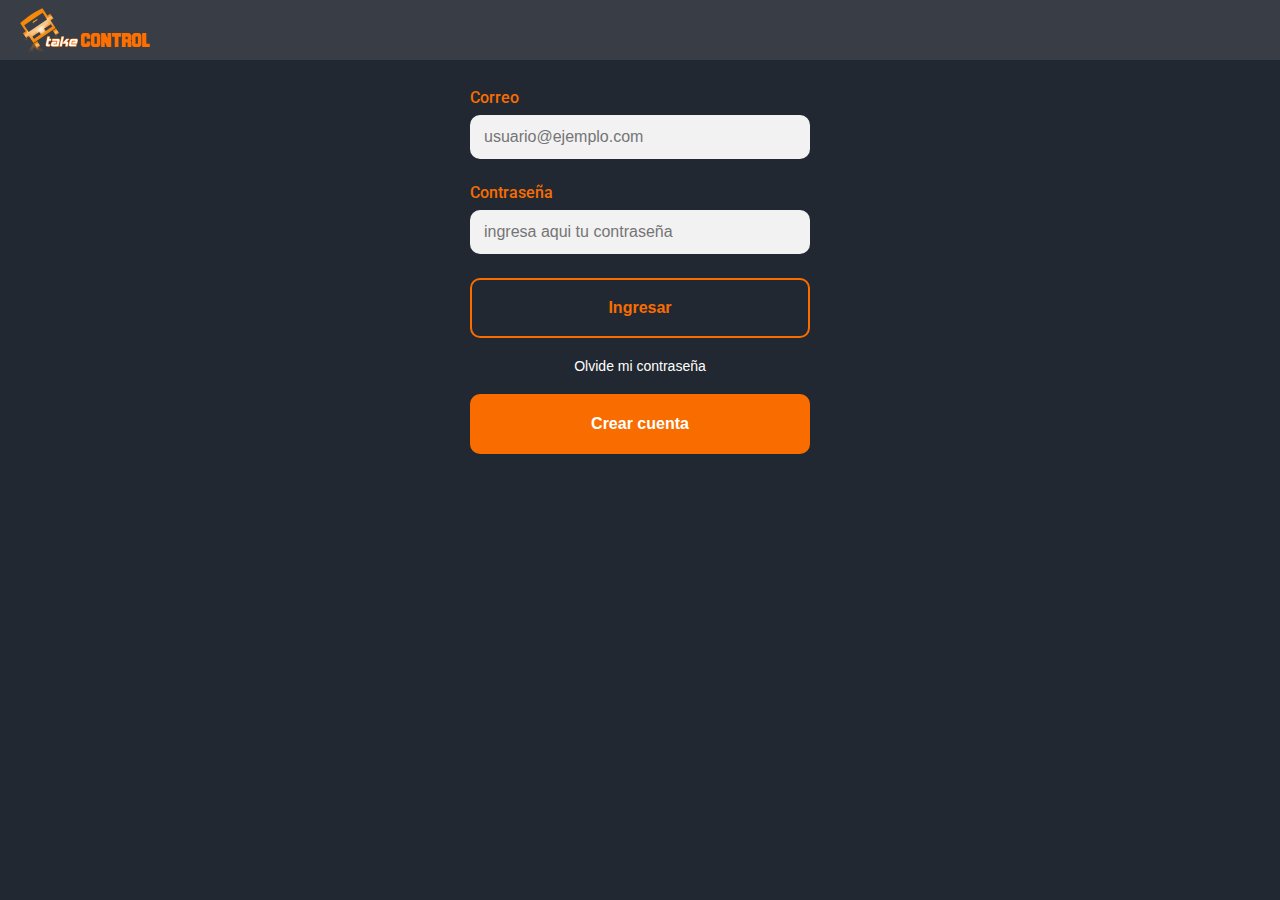
==== commit 1b083808: "prueba 14" ====
--- a/index.html
+++ b/index.html
@@ -20,14 +20,22 @@
     <title>Login</title>
 </head>
 <body>
+    <section class="perfilOff">
+        <div class="perfil_info" >
+            <img class="perfil_logo" src="./assets/logos/logo_banner.svg" alt="logo">
+        </div>
+        <div class="perfil_smallIcon">
+
+        </div>
+    </section>
     <div class="container">
         <div class="container_sec">
             <img class="container_logo container_logo-big" src="./assets/logos/logo1.svg" alt="logo">
             <form class="container_form" action="./menu.html">
                 <label class="container_label" for="email">Correo</label>
-                <input class="container_input" id="email" type="email" placeholder="usuario@ejemplo.com" required>
+                <input class="container_input" id="email" type="email" placeholder="usuario@ejemplo.com">
                 <label class="container_label" for="password">Contraseña</label>
-                <input class="container_input" id="password" type="password" placeholder="ingresa aqui tu contraseña" required>
+                <input class="container_input" id="password" type="password" placeholder="ingresa aqui tu contraseña">
                 <input class="primary_btn" type="submit" value="Ingresar">
                 <p class="container_message"><a class="container_span"href="./password_recovery.html">Olvide mi contraseña</p>
             </form>
@@ -35,4 +43,4 @@
         </div>
     </div>
 </body>
-</html>annabelbbw
+</html>
--- a/CSS/mobile.css
+++ b/CSS/mobile.css
@@ -11,6 +11,9 @@
     --Light-grey: #F2F2F2;
     --White: #ffffff;
     --Green: #066d5c;
+    --Green: rgb(6, 109, 92);
+
+    --Blue: rgb(21, 20, 70);
     --Blue: #151446;
     /* Fonts */
     --Quicksand:'Quicksand', sans-serif;
@@ -41,7 +44,7 @@
 /* -------------------------Contenedor---------------------- */
 .container {
     width: 100%;
-    height: 100vh;
+    height: 100%;
     display: flex;
     flex-direction: column;
     align-items: center;
@@ -107,6 +110,9 @@
 }
 .container_row-searchByNum{
     margin-bottom: 30px;
+}
+.container_row-customSearch{
+    margin-bottom: 10px;
 }
 /* ---------------------------Label-------------------------- */
 .container_label{
@@ -116,11 +122,9 @@
     margin-bottom: 8px;
     color: var(--Orange);
 }
-.mainContainer_label-custom{
+.container_label-searchByNum{
     margin: 0px 0px 0px 20px;
-}
-.container_label-searchByNum{
-    margin-bottom: 0px;
+    
 }
 /* ----------------------Large inputs------------------------ */
 .container_input{
@@ -135,6 +139,18 @@
 .container_input-searchByNum{
     margin-bottom: 0px;
     text-align: center;
+    width: 200px;
+    justify-self: center;
+}
+select{
+    border-radius: 10px;
+    height: 44px;
+    font-size: var(--md);
+    width: 200px;
+
+    padding: 12px;
+    justify-self: center;
+    text-align: center;
 }
 /* -------------------------Large Buttons-------------------- */
 .primary_btn{
@@ -176,53 +192,62 @@
     color: var(--Orange);
 }
 /* ----------------------------Perfil----------------------- */
-.cont{
+
+.perfil, .perfilOff{
+    display: grid;
+    grid-template-columns: auto 160px;
+    align-items: center;
+    width: 100%;
+    height: 60px;
+    background-color: var(--Grey);
+}
+.perfilOff{
+    display: none;
+}
+.perfil_info{
+    display: flex;
+    gap: 20px;
+    margin-left: 20px;
+    align-items: center;
+}
+.perfil_logo{
+    width: 130px;
+}
+.perfil_user{
+    width: 50px;
+    height: 50px;
+    border-radius: 10px;
+}
+.perfil_smallIcon{
+    justify-self: end;
+    margin-right: 20px;
+}
+.perfil_icon{
+    width: 30px;
+    height: 30px;
+}
+.perfil_text{
+    color: var(--White);
+}
+.perfil_text h1{
+    font-size: 1.6rem;
+}
+.perfil_text span{
+    font-size: 1.4rem;
+}
+
+/* ----------------------------Menu------------------------ */
+.btnContainer{
     width: 100%;
     display: flex;
     justify-content: center;
 }
-.center{
+.btnContainer_subContainer{
     display: flex;
     flex-direction: column;
     justify-content: center;
     width: 340px;
 }
-.perfil{
-    display: grid;
-    grid-template-columns: auto 80px;
-    align-items: center;
-    width: 100%;
-    height: 70px;
-    background-color: var(--Grey);
-}
-.perfil_info{
-    display: flex;
-    gap: 20px;
-    margin-left: 20px;
-    align-items: center;
-}
-.perfil img{
-    width: 50px;
-    height: 50px;
-}
-.perfil_info img{
-    border-radius: 10px;
-}
-.perfil_text{
-    color: var(--White);
-}
-.perfil_text h1{
-    font-size: 1.6rem;
-}
-.perfil_text span{
-    font-size: 1.4rem;
-}
-.perfil a{
-    cursor: pointer;
-    justify-self: center;
-}
-/* ----------------------------Menu------------------------ */
-
 .menu_container{
     display: grid;
     grid-template-columns: repeat(auto-fill,140px);
@@ -358,15 +383,7 @@
 
 
 
-select{
-    border-radius: 10px;
-    height: 44px;
-    width: 200px;
-    font-size: var(--md);
-    padding: 12px;
-    justify-self: center;
-    text-align: center;
-}
-
-
-
+
+
+
+
--- a/CSS/tablet.css
+++ b/CSS/tablet.css
@@ -12,3 +12,12 @@
 .byNum_info{
     max-width: 800px;
 }
+.btnContainer_subContainer{
+    width: 500px;
+}
+.perfilOff{
+    display: grid;
+}
+.primary_btn-signup{
+    position: static;
+}